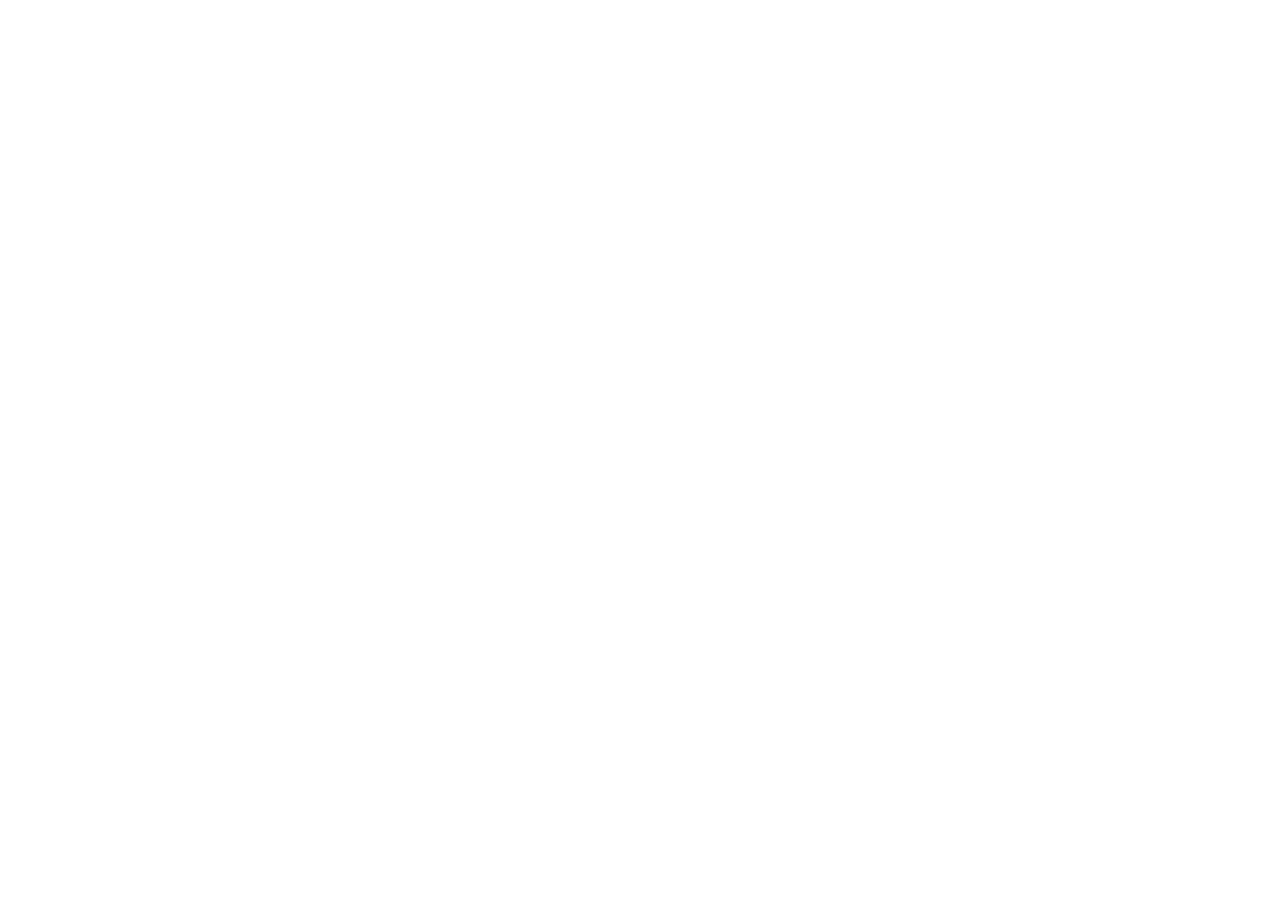
==== index.html @ d56736a8 "Initial commit" ====
<!DOCTYPE html>
<html lang="en">
  <head>
    <meta charset="UTF-8" />
    <meta http-equiv="X-UA-Compatible" content="IE=edge" />
    <meta name="viewport" content="width=device-width, initial-scale=1.0" />
    <link rel="stylesheet" href="./css/main.css" />
    <title>Starter Scss</title>
  </head>
  <body>
    <!-- HEADER -->
    <header></header>

    <!-- MAIN -->
    <main></main>

    <!-- FOOTER -->
    <footer></footer>
  </body>
</html>
---- css/main.css ----
/*! normalize.css v8.0.1 | MIT License | github.com/necolas/normalize.css */
/* Document
   ========================================================================== */
/**
 * 1. Correct the line height in all browsers.
 * 2. Prevent adjustments of font size after orientation changes in iOS.
 */
html {
  line-height: 1.15;
  /* 1 */
  -webkit-text-size-adjust: 100%;
  /* 2 */
}

/* Sections
     ========================================================================== */
/**
   * Remove the margin in all browsers.
   */
body {
  margin: 0;
}

/**
   * Render the `main` element consistently in IE.
   */
main {
  display: block;
}

/**
   * Correct the font size and margin on `h1` elements within `section` and
   * `article` contexts in Chrome, Firefox, and Safari.
   */
h1 {
  font-size: 2em;
  margin: 0.67em 0;
}

/* Grouping content
     ========================================================================== */
/**
   * 1. Add the correct box sizing in Firefox.
   * 2. Show the overflow in Edge and IE.
   */
hr {
  -webkit-box-sizing: content-box;
          box-sizing: content-box;
  /* 1 */
  height: 0;
  /* 1 */
  overflow: visible;
  /* 2 */
}

/**
   * 1. Correct the inheritance and scaling of font size in all browsers.
   * 2. Correct the odd `em` font sizing in all browsers.
   */
pre {
  font-family: monospace, monospace;
  /* 1 */
  font-size: 1em;
  /* 2 */
}

/* Text-level semantics
     ========================================================================== */
/**
   * Remove the gray background on active links in IE 10.
   */
a {
  background-color: transparent;
}

/**
   * 1. Remove the bottom border in Chrome 57-
   * 2. Add the correct text decoration in Chrome, Edge, IE, Opera, and Safari.
   */
abbr[title] {
  border-bottom: none;
  /* 1 */
  text-decoration: underline;
  /* 2 */
  -webkit-text-decoration: underline dotted;
          text-decoration: underline dotted;
  /* 2 */
}

/**
   * Add the correct font weight in Chrome, Edge, and Safari.
   */
b,
strong {
  font-weight: bolder;
}

/**
   * 1. Correct the inheritance and scaling of font size in all browsers.
   * 2. Correct the odd `em` font sizing in all browsers.
   */
code,
kbd,
samp {
  font-family: monospace, monospace;
  /* 1 */
  font-size: 1em;
  /* 2 */
}

/**
   * Add the correct font size in all browsers.
   */
small {
  font-size: 80%;
}

/**
   * Prevent `sub` and `sup` elements from affecting the line height in
   * all browsers.
   */
sub,
sup {
  font-size: 75%;
  line-height: 0;
  position: relative;
  vertical-align: baseline;
}

sub {
  bottom: -0.25em;
}

sup {
  top: -0.5em;
}

/* Embedded content
     ========================================================================== */
/**
   * Remove the border on images inside links in IE 10.
   */
img {
  border-style: none;
}

/* Forms
     ========================================================================== */
/**
   * 1. Change the font styles in all browsers.
   * 2. Remove the margin in Firefox and Safari.
   */
button,
input,
optgroup,
select,
textarea {
  font-family: inherit;
  /* 1 */
  font-size: 100%;
  /* 1 */
  line-height: 1.15;
  /* 1 */
  margin: 0;
  /* 2 */
}

/**
   * Show the overflow in IE.
   * 1. Show the overflow in Edge.
   */
button,
input {
  /* 1 */
  overflow: visible;
}

/**
   * Remove the inheritance of text transform in Edge, Firefox, and IE.
   * 1. Remove the inheritance of text transform in Firefox.
   */
button,
select {
  /* 1 */
  text-transform: none;
}

/**
   * Correct the inability to style clickable types in iOS and Safari.
   */
button,
[type="button"],
[type="reset"],
[type="submit"] {
  -webkit-appearance: button;
}

/**
   * Remove the inner border and padding in Firefox.
   */
button::-moz-focus-inner,
[type="button"]::-moz-focus-inner,
[type="reset"]::-moz-focus-inner,
[type="submit"]::-moz-focus-inner {
  border-style: none;
  padding: 0;
}

/**
   * Restore the focus styles unset by the previous rule.
   */
button:-moz-focusring,
[type="button"]:-moz-focusring,
[type="reset"]:-moz-focusring,
[type="submit"]:-moz-focusring {
  outline: 1px dotted ButtonText;
}

/**
   * Correct the padding in Firefox.
   */
fieldset {
  padding: 0.35em 0.75em 0.625em;
}

/**
   * 1. Correct the text wrapping in Edge and IE.
   * 2. Correct the color inheritance from `fieldset` elements in IE.
   * 3. Remove the padding so developers are not caught out when they zero out
   *    `fieldset` elements in all browsers.
   */
legend {
  -webkit-box-sizing: border-box;
          box-sizing: border-box;
  /* 1 */
  color: inherit;
  /* 2 */
  display: table;
  /* 1 */
  max-width: 100%;
  /* 1 */
  padding: 0;
  /* 3 */
  white-space: normal;
  /* 1 */
}

/**
   * Add the correct vertical alignment in Chrome, Firefox, and Opera.
   */
progress {
  vertical-align: baseline;
}

/**
   * Remove the default vertical scrollbar in IE 10+.
   */
textarea {
  overflow: auto;
}

/**
   * 1. Add the correct box sizing in IE 10.
   * 2. Remove the padding in IE 10.
   */
[type="checkbox"],
[type="radio"] {
  -webkit-box-sizing: border-box;
          box-sizing: border-box;
  /* 1 */
  padding: 0;
  /* 2 */
}

/**
   * Correct the cursor style of increment and decrement buttons in Chrome.
   */
[type="number"]::-webkit-inner-spin-button,
[type="number"]::-webkit-outer-spin-button {
  height: auto;
}

/**
   * 1. Correct the odd appearance in Chrome and Safari.
   * 2. Correct the outline style in Safari.
   */
[type="search"] {
  -webkit-appearance: textfield;
  /* 1 */
  outline-offset: -2px;
  /* 2 */
}

/**
   * Remove the inner padding in Chrome and Safari on macOS.
   */
[type="search"]::-webkit-search-decoration {
  -webkit-appearance: none;
}

/**
   * 1. Correct the inability to style clickable types in iOS and Safari.
   * 2. Change font properties to `inherit` in Safari.
   */
::-webkit-file-upload-button {
  -webkit-appearance: button;
  /* 1 */
  font: inherit;
  /* 2 */
}

/* Interactive
     ========================================================================== */
/*
   * Add the correct display in Edge, IE 10+, and Firefox.
   */
details {
  display: block;
}

/*
   * Add the correct display in all browsers.
   */
summary {
  display: list-item;
}

/* Misc
     ========================================================================== */
/**
   * Add the correct display in IE 10+.
   */
template {
  display: none;
}

/**
   * Add the correct display in IE 10.
   */
[hidden] {
  display: none;
}

/* Shriftlar ashetta keladi */
html {
  height: 100%;
  scroll-behavior: smooth;
  -webkit-box-sizing: border-box;
          box-sizing: border-box;
}

*,
*::before,
*::after {
  -webkit-box-sizing: border-box;
          box-sizing: border-box;
}

body {
  display: -webkit-box;
  display: -ms-flexbox;
  display: flex;
  -webkit-box-orient: vertical;
  -webkit-box-direction: normal;
      -ms-flex-direction: column;
          flex-direction: column;
  height: 100%;
  font-family: "Arial", sans-serif;
  font-size: 16px;
  line-height: 1.5;
  margin: 0;
  padding: 0;
}

img {
  max-width: 100%;
  height: auto;
  vertical-align: middle;
}

.visually-hidden {
  clip: rect(0 0 0 0);
  -webkit-clip-path: inset(50%);
          clip-path: inset(50%);
  height: 1px;
  overflow: hidden;
  position: absolute;
  white-space: nowrap;
  width: 1px;
}

.container {
  width: 100%;
  max-width: 1157px;
  margin: 0 auto;
  padding: 0 20px;
}

.button {
  padding: 0;
  margin: 0;
  text-decoration: none;
}

.main {
  -webkit-box-flex: 1;
      -ms-flex-positive: 1;
          flex-grow: 1;
}
/*# sourceMappingURL=main.css.map */
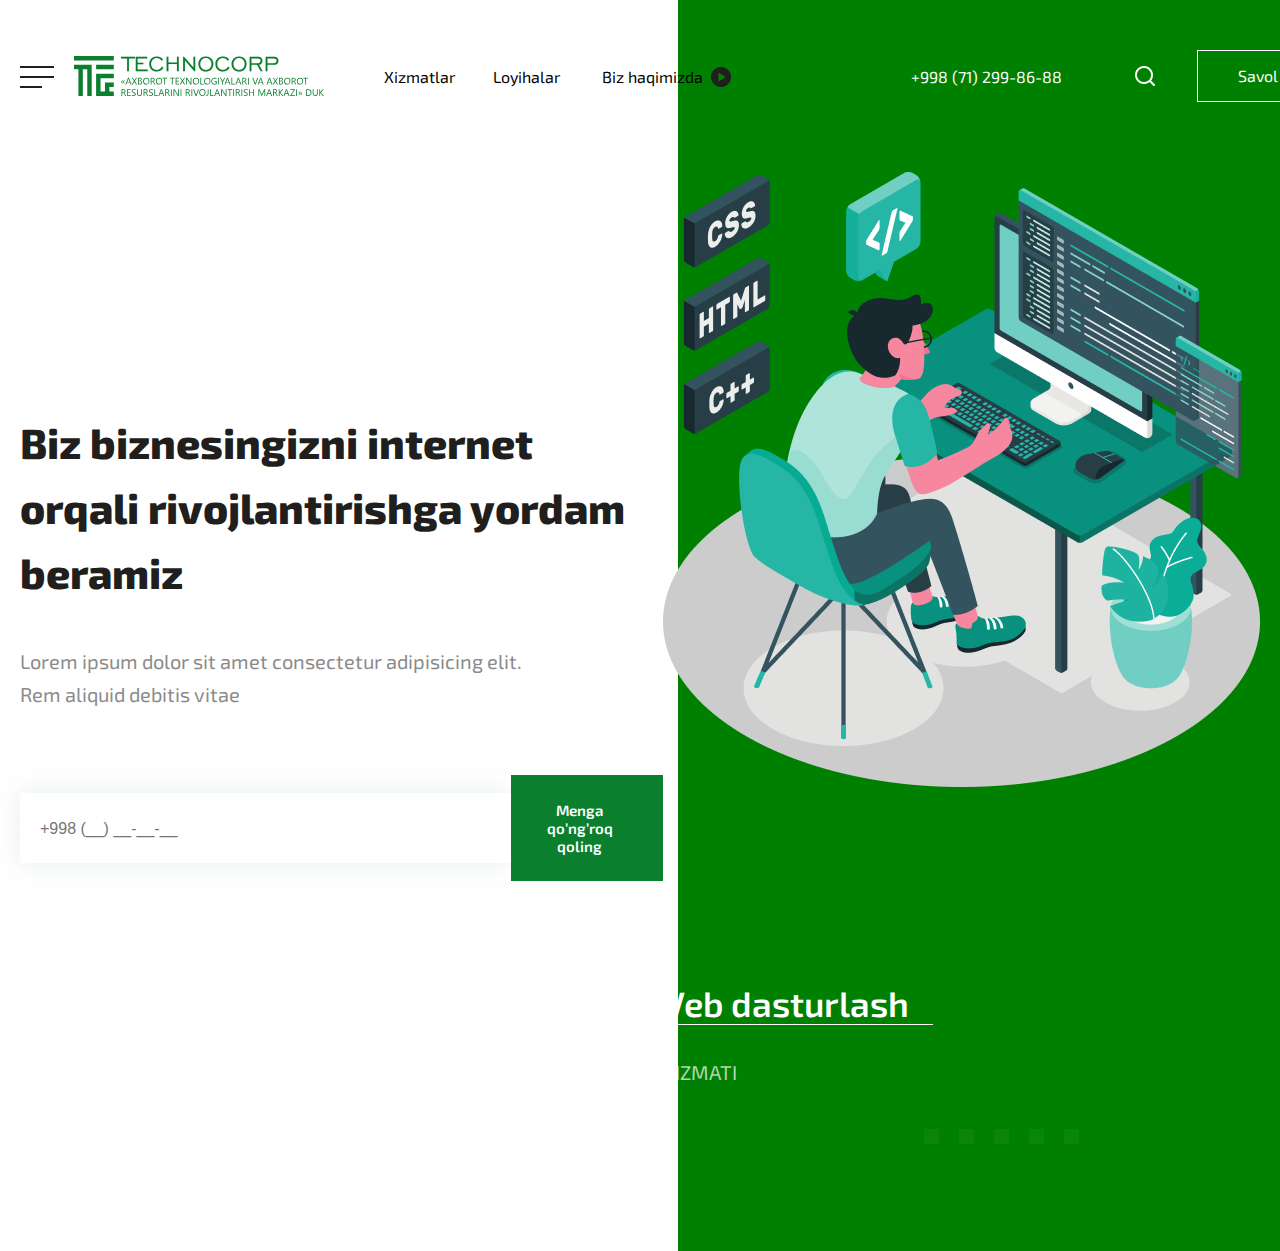
==== commit fba8b662: "hero and header finished" ====
--- a/index.html
+++ b/index.html
@@ -1,20 +1,138 @@
 <!DOCTYPE html>
 <html lang="en">
-  <head>
-    <meta charset="UTF-8" />
-    <meta http-equiv="X-UA-Compatible" content="IE=edge" />
-    <meta name="viewport" content="width=device-width, initial-scale=1.0" />
-    <link rel="stylesheet" href="./css/main.css" />
-    <title>Starter Scss</title>
-  </head>
-  <body>
-    <!-- HEADER -->
-    <header></header>
 
-    <!-- MAIN -->
-    <main></main>
+<head>
+  <meta charset="UTF-8" />
+  <meta http-equiv="X-UA-Compatible" content="IE=edge" />
+  <meta name="viewport" content="width=device-width, initial-scale=1.0" />
+  <link rel="stylesheet" href="./css/main.css" />
+  <title> TECHNOCORB </title>
+</head>
 
-    <!-- FOOTER -->
-    <footer></footer>
-  </body>
-</html>
+<body>
+  <!-- HEADER AND HERO  START-->
+  <div class="site-wrapper__header-hero">
+    <header class="site-header">
+      <div class="container">
+        <div class="site-header__wrapper">
+          <div class="site-header__start">
+            <a href="./index.html">
+              <img class="site-header__start--treeline" src="./imges/headerthreechiziq.png" width="34" height="24"
+                alt="button">
+            </a>
+            <a href="./index.html">
+              <img class="site-header__start--logo" src="./imges/TechnoCorp_Logo2 1 (1).svg" width="250" height="40"
+                alt="Technocorb logo">
+            </a>
+            <ul class="site-header__start--list">
+              <li class="site-header__start--item">
+                <a class="site-header__start--link" href="./Service.html">Xizmatlar</a>
+              </li>
+              <li class="site-header__start--item">
+                <a class="site-header__start--link" href="#">Loyihalar</a>
+              </li>
+              <li class="site-header__start--item">
+                <a class="site-header__start--link" href="#">Biz haqimizda</a>
+              </li>
+            </ul>
+          </div>
+          <div class="site-header__end__wrapper">
+            <p class="site-header__end--callnumber">+998 (71) 299-86-88</p>
+            <img class="site-header__end--imgicon" src="./imges/headersearch.icon.png" width="24" height="24"
+              alt="button">
+
+            <button class="site-header__end--button">
+              Savol berish
+            </button>
+          </div>
+        </div>
+
+      </div>
+    </header>
+    <div class="site-hero">
+      <div class="container">
+        <div class="site-hero__wrapper">
+          <div class="site-hero__start">
+            <h1 class="site-hero__start--title">Biz biznesingizni internet orqali rivojlantirishga yordam beramiz</h1>
+            <p class="site-hero__start--text">Lorem ipsum dolor sit amet consectetur adipisicing elit. Rem aliquid
+              debitis vitae</p>
+            <div class="site-hero__start__wrapper--from">
+              <form class="site-hero__start--form" action="#">
+                <input type="text" name="number" placeholder="+998 (__) __-__-__">
+
+              </form>
+              <button class="sita-hero__start--btn">
+                Menga qo’ng’roq qoling
+              </button>
+            </div>
+
+          </div>
+          <div class="site-hero__end">
+            <img src="./imges/hero__end.png" srcset="./imges/hero__end.png 1x , ./imges/hero__end@2x.png 2x" width="597"
+              height="615" alt="">
+
+            <h2 class="visually-hidden">Hero section</h2>
+            <h3 class="site-hero__end--title"> Veb dasturlash </h3>
+            <p class="site-hero__end--text">
+              XIZMATI
+            </p>
+
+            <ul class="site-hero__end--list">
+              <li class="site-hero__end--item">
+                <a class="site-hero__end--link" href="#">
+                  <svg width="15" height="15" viewBox="0 0 15 15" fill="rgba(255, 255, 255, 0.2)"
+                    xmlns="http://www.w3.org/2000/svg">
+                    <rect width="15" height="15" fill="rgba(255, 255, 255, 0.2)" fill-opacity="0.2" />
+                  </svg>
+                </a>
+              </li>
+              <li class="site-hero__end--item">
+                <a class="site-hero__end--link" href="#">
+                  <svg width="15" height="15" viewBox="0 0 15 15" fill="rgba(255, 255, 255, 0.2)"
+                    xmlns="http://www.w3.org/2000/svg">
+                    <rect width="15" height="15" fill="rgba(255, 255, 255, 0.2)" fill-opacity="0.2" />
+                  </svg>
+                </a>
+              </li>
+              <li class="site-hero__end--item">
+                <a class="site-hero__end--link" href="#">
+                  <svg width="15" height="15" viewBox="0 0 15 15" fill="rgba(255, 255, 255, 0.2)"
+                    xmlns="http://www.w3.org/2000/svg">
+                    <rect width="15" height="15" fill="rgba(255, 255, 255, 0.2)" fill-opacity="0.2" />
+                  </svg>
+                </a>
+              </li>
+              <li class="site-hero__end--item">
+                <a class="site-hero__end--link" href="#">
+                  <svg width="15" height="15" viewBox="0 0 15 15" fill="rgba(255, 255, 255, 0.2)"
+                    xmlns="http://www.w3.org/2000/svg">
+                    <rect width="15" height="15" fill="rgba(255, 255, 255, 0.2)" fill-opacity="0.2" />
+                  </svg>
+                </a>
+              </li>
+              <li class="site-hero__end--item">
+                <a class="site-hero__end--link" href="#">
+                  <svg width="15" height="15" viewBox="0 0 15 15" fill="rgba(255, 255, 255, 0.2)"
+                    xmlns="http://www.w3.org/2000/svg">
+                    <rect width="15" height="15" fill="rgba(255, 255, 255, 0.2)" fill-opacity="0.2" />
+                  </svg>
+                </a>
+              </li>
+            </ul>
+          </div>
+        </div>
+      </div>
+    </div>
+  </div>
+  <!--HEADER AND HERO  END-->
+  <!-- MAIN START-->
+  <main>
+
+  </main>
+  <!-- MAIN END-->
+
+  <!-- FOOTER -->
+  <footer></footer>
+</body>
+
+</html>--- a/css/main.css
+++ b/css/main.css
@@ -6,119 +6,106 @@
  * 2. Prevent adjustments of font size after orientation changes in iOS.
  */
 html {
-  line-height: 1.15;
-  /* 1 */
-  -webkit-text-size-adjust: 100%;
-  /* 2 */
+  line-height: 1.15; /* 1 */
+  -webkit-text-size-adjust: 100%; /* 2 */
 }
 
 /* Sections
-     ========================================================================== */
-/**
-   * Remove the margin in all browsers.
-   */
+   ========================================================================== */
+/**
+ * Remove the margin in all browsers.
+ */
 body {
   margin: 0;
 }
 
 /**
-   * Render the `main` element consistently in IE.
-   */
+ * Render the `main` element consistently in IE.
+ */
 main {
   display: block;
 }
 
 /**
-   * Correct the font size and margin on `h1` elements within `section` and
-   * `article` contexts in Chrome, Firefox, and Safari.
-   */
+ * Correct the font size and margin on `h1` elements within `section` and
+ * `article` contexts in Chrome, Firefox, and Safari.
+ */
 h1 {
   font-size: 2em;
   margin: 0.67em 0;
 }
 
 /* Grouping content
-     ========================================================================== */
-/**
-   * 1. Add the correct box sizing in Firefox.
-   * 2. Show the overflow in Edge and IE.
-   */
+   ========================================================================== */
+/**
+ * 1. Add the correct box sizing in Firefox.
+ * 2. Show the overflow in Edge and IE.
+ */
 hr {
-  -webkit-box-sizing: content-box;
-          box-sizing: content-box;
-  /* 1 */
-  height: 0;
-  /* 1 */
-  overflow: visible;
-  /* 2 */
-}
-
-/**
-   * 1. Correct the inheritance and scaling of font size in all browsers.
-   * 2. Correct the odd `em` font sizing in all browsers.
-   */
+  box-sizing: content-box; /* 1 */
+  height: 0; /* 1 */
+  overflow: visible; /* 2 */
+}
+
+/**
+ * 1. Correct the inheritance and scaling of font size in all browsers.
+ * 2. Correct the odd `em` font sizing in all browsers.
+ */
 pre {
-  font-family: monospace, monospace;
-  /* 1 */
-  font-size: 1em;
-  /* 2 */
+  font-family: monospace, monospace; /* 1 */
+  font-size: 1em; /* 2 */
 }
 
 /* Text-level semantics
-     ========================================================================== */
-/**
-   * Remove the gray background on active links in IE 10.
-   */
+   ========================================================================== */
+/**
+ * Remove the gray background on active links in IE 10.
+ */
 a {
   background-color: transparent;
 }
 
 /**
-   * 1. Remove the bottom border in Chrome 57-
-   * 2. Add the correct text decoration in Chrome, Edge, IE, Opera, and Safari.
-   */
+ * 1. Remove the bottom border in Chrome 57-
+ * 2. Add the correct text decoration in Chrome, Edge, IE, Opera, and Safari.
+ */
 abbr[title] {
-  border-bottom: none;
-  /* 1 */
-  text-decoration: underline;
-  /* 2 */
+  border-bottom: none; /* 1 */
+  text-decoration: underline; /* 2 */
   -webkit-text-decoration: underline dotted;
-          text-decoration: underline dotted;
-  /* 2 */
-}
-
-/**
-   * Add the correct font weight in Chrome, Edge, and Safari.
-   */
+          text-decoration: underline dotted; /* 2 */
+}
+
+/**
+ * Add the correct font weight in Chrome, Edge, and Safari.
+ */
 b,
 strong {
   font-weight: bolder;
 }
 
 /**
-   * 1. Correct the inheritance and scaling of font size in all browsers.
-   * 2. Correct the odd `em` font sizing in all browsers.
-   */
+ * 1. Correct the inheritance and scaling of font size in all browsers.
+ * 2. Correct the odd `em` font sizing in all browsers.
+ */
 code,
 kbd,
 samp {
-  font-family: monospace, monospace;
-  /* 1 */
-  font-size: 1em;
-  /* 2 */
-}
-
-/**
-   * Add the correct font size in all browsers.
-   */
+  font-family: monospace, monospace; /* 1 */
+  font-size: 1em; /* 2 */
+}
+
+/**
+ * Add the correct font size in all browsers.
+ */
 small {
   font-size: 80%;
 }
 
 /**
-   * Prevent `sub` and `sup` elements from affecting the line height in
-   * all browsers.
-   */
+ * Prevent `sub` and `sup` elements from affecting the line height in
+ * all browsers.
+ */
 sub,
 sup {
   font-size: 75%;
@@ -136,234 +123,333 @@
 }
 
 /* Embedded content
-     ========================================================================== */
-/**
-   * Remove the border on images inside links in IE 10.
-   */
+   ========================================================================== */
+/**
+ * Remove the border on images inside links in IE 10.
+ */
 img {
   border-style: none;
 }
 
 /* Forms
-     ========================================================================== */
-/**
-   * 1. Change the font styles in all browsers.
-   * 2. Remove the margin in Firefox and Safari.
-   */
+   ========================================================================== */
+/**
+ * 1. Change the font styles in all browsers.
+ * 2. Remove the margin in Firefox and Safari.
+ */
 button,
 input,
 optgroup,
 select,
 textarea {
-  font-family: inherit;
-  /* 1 */
-  font-size: 100%;
-  /* 1 */
-  line-height: 1.15;
-  /* 1 */
-  margin: 0;
-  /* 2 */
-}
-
-/**
-   * Show the overflow in IE.
-   * 1. Show the overflow in Edge.
-   */
+  font-family: inherit; /* 1 */
+  font-size: 100%; /* 1 */
+  line-height: 1.15; /* 1 */
+  margin: 0; /* 2 */
+}
+
+/**
+ * Show the overflow in IE.
+ * 1. Show the overflow in Edge.
+ */
 button,
-input {
-  /* 1 */
+input { /* 1 */
   overflow: visible;
 }
 
 /**
-   * Remove the inheritance of text transform in Edge, Firefox, and IE.
-   * 1. Remove the inheritance of text transform in Firefox.
-   */
+ * Remove the inheritance of text transform in Edge, Firefox, and IE.
+ * 1. Remove the inheritance of text transform in Firefox.
+ */
 button,
-select {
-  /* 1 */
+select { /* 1 */
   text-transform: none;
 }
 
 /**
-   * Correct the inability to style clickable types in iOS and Safari.
-   */
+ * Correct the inability to style clickable types in iOS and Safari.
+ */
 button,
-[type="button"],
-[type="reset"],
-[type="submit"] {
+[type=button],
+[type=reset],
+[type=submit] {
   -webkit-appearance: button;
 }
 
 /**
-   * Remove the inner border and padding in Firefox.
-   */
+ * Remove the inner border and padding in Firefox.
+ */
 button::-moz-focus-inner,
-[type="button"]::-moz-focus-inner,
-[type="reset"]::-moz-focus-inner,
-[type="submit"]::-moz-focus-inner {
+[type=button]::-moz-focus-inner,
+[type=reset]::-moz-focus-inner,
+[type=submit]::-moz-focus-inner {
   border-style: none;
   padding: 0;
 }
 
 /**
-   * Restore the focus styles unset by the previous rule.
-   */
+ * Restore the focus styles unset by the previous rule.
+ */
 button:-moz-focusring,
-[type="button"]:-moz-focusring,
-[type="reset"]:-moz-focusring,
-[type="submit"]:-moz-focusring {
+[type=button]:-moz-focusring,
+[type=reset]:-moz-focusring,
+[type=submit]:-moz-focusring {
   outline: 1px dotted ButtonText;
 }
 
 /**
-   * Correct the padding in Firefox.
-   */
+ * Correct the padding in Firefox.
+ */
 fieldset {
   padding: 0.35em 0.75em 0.625em;
 }
 
 /**
-   * 1. Correct the text wrapping in Edge and IE.
-   * 2. Correct the color inheritance from `fieldset` elements in IE.
-   * 3. Remove the padding so developers are not caught out when they zero out
-   *    `fieldset` elements in all browsers.
-   */
+ * 1. Correct the text wrapping in Edge and IE.
+ * 2. Correct the color inheritance from `fieldset` elements in IE.
+ * 3. Remove the padding so developers are not caught out when they zero out
+ *    `fieldset` elements in all browsers.
+ */
 legend {
-  -webkit-box-sizing: border-box;
-          box-sizing: border-box;
-  /* 1 */
-  color: inherit;
-  /* 2 */
-  display: table;
-  /* 1 */
-  max-width: 100%;
-  /* 1 */
-  padding: 0;
-  /* 3 */
-  white-space: normal;
-  /* 1 */
-}
-
-/**
-   * Add the correct vertical alignment in Chrome, Firefox, and Opera.
-   */
+  box-sizing: border-box; /* 1 */
+  color: inherit; /* 2 */
+  display: table; /* 1 */
+  max-width: 100%; /* 1 */
+  padding: 0; /* 3 */
+  white-space: normal; /* 1 */
+}
+
+/**
+ * Add the correct vertical alignment in Chrome, Firefox, and Opera.
+ */
 progress {
   vertical-align: baseline;
 }
 
 /**
-   * Remove the default vertical scrollbar in IE 10+.
-   */
+ * Remove the default vertical scrollbar in IE 10+.
+ */
 textarea {
   overflow: auto;
 }
 
 /**
-   * 1. Add the correct box sizing in IE 10.
-   * 2. Remove the padding in IE 10.
-   */
-[type="checkbox"],
-[type="radio"] {
-  -webkit-box-sizing: border-box;
-          box-sizing: border-box;
-  /* 1 */
-  padding: 0;
-  /* 2 */
-}
-
-/**
-   * Correct the cursor style of increment and decrement buttons in Chrome.
-   */
-[type="number"]::-webkit-inner-spin-button,
-[type="number"]::-webkit-outer-spin-button {
+ * 1. Add the correct box sizing in IE 10.
+ * 2. Remove the padding in IE 10.
+ */
+[type=checkbox],
+[type=radio] {
+  box-sizing: border-box; /* 1 */
+  padding: 0; /* 2 */
+}
+
+/**
+ * Correct the cursor style of increment and decrement buttons in Chrome.
+ */
+[type=number]::-webkit-inner-spin-button,
+[type=number]::-webkit-outer-spin-button {
   height: auto;
 }
 
 /**
-   * 1. Correct the odd appearance in Chrome and Safari.
-   * 2. Correct the outline style in Safari.
-   */
-[type="search"] {
-  -webkit-appearance: textfield;
-  /* 1 */
-  outline-offset: -2px;
-  /* 2 */
-}
-
-/**
-   * Remove the inner padding in Chrome and Safari on macOS.
-   */
-[type="search"]::-webkit-search-decoration {
+ * 1. Correct the odd appearance in Chrome and Safari.
+ * 2. Correct the outline style in Safari.
+ */
+[type=search] {
+  -webkit-appearance: textfield; /* 1 */
+  outline-offset: -2px; /* 2 */
+}
+
+/**
+ * Remove the inner padding in Chrome and Safari on macOS.
+ */
+[type=search]::-webkit-search-decoration {
   -webkit-appearance: none;
 }
 
 /**
-   * 1. Correct the inability to style clickable types in iOS and Safari.
-   * 2. Change font properties to `inherit` in Safari.
-   */
+ * 1. Correct the inability to style clickable types in iOS and Safari.
+ * 2. Change font properties to `inherit` in Safari.
+ */
 ::-webkit-file-upload-button {
-  -webkit-appearance: button;
-  /* 1 */
-  font: inherit;
-  /* 2 */
+  -webkit-appearance: button; /* 1 */
+  font: inherit; /* 2 */
 }
 
 /* Interactive
-     ========================================================================== */
+   ========================================================================== */
 /*
-   * Add the correct display in Edge, IE 10+, and Firefox.
-   */
+ * Add the correct display in Edge, IE 10+, and Firefox.
+ */
 details {
   display: block;
 }
 
 /*
-   * Add the correct display in all browsers.
-   */
+ * Add the correct display in all browsers.
+ */
 summary {
   display: list-item;
 }
 
 /* Misc
-     ========================================================================== */
-/**
-   * Add the correct display in IE 10+.
-   */
+   ========================================================================== */
+/**
+ * Add the correct display in IE 10+.
+ */
 template {
   display: none;
 }
 
 /**
-   * Add the correct display in IE 10.
-   */
+ * Add the correct display in IE 10.
+ */
 [hidden] {
   display: none;
 }
 
 /* Shriftlar ashetta keladi */
+@font-face {
+  font-family: "Exo 2";
+  src: url("../fonts/Exo2-ExtraLightItalic.woff2") format("woff2"), url("../fonts/Exo2-ExtraLightItalic.woff") format("woff");
+  font-weight: 200;
+  font-style: italic;
+  font-display: swap;
+}
+@font-face {
+  font-family: "Exo 2";
+  src: url("../fonts/Exo2-BlackItalic.woff2") format("woff2"), url("../fonts/Exo2-BlackItalic.woff") format("woff");
+  font-weight: 900;
+  font-style: italic;
+  font-display: swap;
+}
+@font-face {
+  font-family: "Exo 2";
+  src: url("../fonts/Exo2-Bold.woff2") format("woff2"), url("../fonts/Exo2-Bold.woff") format("woff");
+  font-weight: bold;
+  font-style: normal;
+  font-display: swap;
+}
+@font-face {
+  font-family: "Exo 2";
+  src: url("../fonts/Exo2-ExtraLight.woff2") format("woff2"), url("../fonts/Exo2-ExtraLight.woff") format("woff");
+  font-weight: 200;
+  font-style: normal;
+  font-display: swap;
+}
+@font-face {
+  font-family: "Exo 2";
+  src: url("../fonts/Exo2-BoldItalic.woff2") format("woff2"), url("../fonts/Exo2-BoldItalic.woff") format("woff");
+  font-weight: bold;
+  font-style: italic;
+  font-display: swap;
+}
+@font-face {
+  font-family: "Exo 2";
+  src: url("../fonts/Exo2-ExtraBoldItalic.woff2") format("woff2"), url("../fonts/Exo2-ExtraBoldItalic.woff") format("woff");
+  font-weight: bold;
+  font-style: italic;
+  font-display: swap;
+}
+@font-face {
+  font-family: "Exo 2";
+  src: url("../fonts/Exo2-Black.woff2") format("woff2"), url("../fonts/Exo2-Black.woff") format("woff");
+  font-weight: 900;
+  font-style: normal;
+  font-display: swap;
+}
+@font-face {
+  font-family: "Exo 2";
+  src: url("../fonts/Exo2-ExtraBold.woff2") format("woff2"), url("../fonts/Exo2-ExtraBold.woff") format("woff");
+  font-weight: bold;
+  font-style: normal;
+  font-display: swap;
+}
+@font-face {
+  font-family: "Exo 2";
+  src: url("../fonts/Exo2-SemiBoldItalic.woff2") format("woff2"), url("../fonts/Exo2-SemiBoldItalic.woff") format("woff");
+  font-weight: 600;
+  font-style: italic;
+  font-display: swap;
+}
+@font-face {
+  font-family: "Exo 2";
+  src: url("../fonts/Exo2-Light.woff2") format("woff2"), url("../fonts/Exo2-Light.woff") format("woff");
+  font-weight: 300;
+  font-style: normal;
+  font-display: swap;
+}
+@font-face {
+  font-family: "Exo 2";
+  src: url("../fonts/Exo2-MediumItalic.woff2") format("woff2"), url("../fonts/Exo2-MediumItalic.woff") format("woff");
+  font-weight: 500;
+  font-style: italic;
+  font-display: swap;
+}
+@font-face {
+  font-family: "Exo 2";
+  src: url("../fonts/Exo2-Regular.woff2") format("woff2"), url("../fonts/Exo2-Regular.woff") format("woff");
+  font-weight: normal;
+  font-style: normal;
+  font-display: swap;
+}
+@font-face {
+  font-family: "Exo 2";
+  src: url("../fonts/Exo2-LightItalic.woff2") format("woff2"), url("../fonts/Exo2-LightItalic.woff") format("woff");
+  font-weight: 300;
+  font-style: italic;
+  font-display: swap;
+}
+@font-face {
+  font-family: "Exo 2";
+  src: url("../fonts/Exo2-Thin.woff2") format("woff2"), url("../fonts/Exo2-Thin.woff") format("woff");
+  font-weight: 100;
+  font-style: normal;
+  font-display: swap;
+}
+@font-face {
+  font-family: "Exo 2";
+  src: url("../fonts/Exo2-SemiBold.woff2") format("woff2"), url("../fonts/Exo2-SemiBold.woff") format("woff");
+  font-weight: 600;
+  font-style: normal;
+  font-display: swap;
+}
+@font-face {
+  font-family: "Exo 2";
+  src: url("../fonts/Exo2-ThinItalic.woff2") format("woff2"), url("../fonts/Exo2-ThinItalic.woff") format("woff");
+  font-weight: 100;
+  font-style: italic;
+  font-display: swap;
+}
+@font-face {
+  font-family: "Exo 2";
+  src: url("../fonts/Exo2-Medium.woff2") format("woff2"), url("../fonts/Exo2-Medium.woff") format("woff");
+  font-weight: 500;
+  font-style: normal;
+  font-display: swap;
+}
+@font-face {
+  font-family: "Exo 2";
+  src: url("../fonts/Exo2-Italic.woff2") format("woff2"), url("../fonts/Exo2-Italic.woff") format("woff");
+  font-weight: normal;
+  font-style: italic;
+  font-display: swap;
+}
 html {
   height: 100%;
   scroll-behavior: smooth;
-  -webkit-box-sizing: border-box;
-          box-sizing: border-box;
+  box-sizing: border-box;
 }
 
 *,
 *::before,
 *::after {
-  -webkit-box-sizing: border-box;
-          box-sizing: border-box;
+  box-sizing: border-box;
 }
 
 body {
-  display: -webkit-box;
-  display: -ms-flexbox;
-  display: flex;
-  -webkit-box-orient: vertical;
-  -webkit-box-direction: normal;
-      -ms-flex-direction: column;
-          flex-direction: column;
+  display: flex;
+  flex-direction: column;
   height: 100%;
   font-family: "Arial", sans-serif;
   font-size: 16px;
@@ -373,7 +459,6 @@
 }
 
 img {
-  max-width: 100%;
   height: auto;
   vertical-align: middle;
 }
@@ -391,7 +476,7 @@
 
 .container {
   width: 100%;
-  max-width: 1157px;
+  max-width: 1399px;
   margin: 0 auto;
   padding: 0 20px;
 }
@@ -402,9 +487,433 @@
   text-decoration: none;
 }
 
+.site-wrapper__header-hero {
+  padding-top: 50px;
+  width: 100%;
+  background: linear-gradient(to right, #FFFFFF 53%, green 47%);
+}
+
+.site-header__wrapper {
+  display: flex;
+  align-items: center;
+}
+
+.site-header__start {
+  display: flex;
+  align-items: center;
+}
+
+.site-header__start--logo {
+  width: 250px;
+  height: 40px;
+  margin-left: 20px;
+  margin-right: 20px;
+}
+
+.site-header__start--list {
+  display: flex;
+  margin-right: 0px;
+  align-items: center;
+  justify-content: space-between;
+  text-decoration: none;
+  list-style-type: none;
+  gap: 0px;
+  position: relative;
+}
+
+.site-header__start--list::after {
+  content: url("../../imges/headervideo.icon.png");
+  position: absolute;
+  right: -20px;
+  top: 0px;
+}
+
+.site-header__start--item {
+  width: 109px;
+  font-family: "Exo 2";
+  font-style: normal;
+  font-weight: 400;
+  font-size: 16px;
+  line-height: 19px;
+  position: relative;
+}
+
+.site-header__start--link:hover {
+  color: #0A7F2E;
+}
+
+.site-header__start--item:hover::after {
+  content: url("../../imges/header-rigthhover.png");
+  width: 7px;
+  height: 36px;
+  position: absolute;
+  top: -10px;
+  right: 25px;
+}
+
+.site-header__start--item:hover::before {
+  content: url("../../imges/header-lefthover.png");
+  width: 7px;
+  height: 36px;
+  position: absolute;
+  top: -10px;
+  left: -15px;
+}
+
+.site-header__start--item:last-child:hover::after {
+  content: url("../../imges/header-rigthhover.png");
+  width: 7px;
+  height: 36px;
+  position: absolute;
+  top: -10px;
+  right: -5px;
+}
+
+.site-header__start--link {
+  width: 101px;
+  color: #000;
+  text-decoration: none;
+}
+
+.site-header__end--imgicon {
+  margin-right: 40px;
+}
+
+.site-header__end__wrapper {
+  display: flex;
+  align-items: center;
+  margin-left: 200px;
+}
+
+.site-header__end--callnumber {
+  width: 169px;
+  margin-right: 53px;
+  font-family: "Exo 2";
+  font-style: normal;
+  font-weight: 400;
+  font-size: 16px;
+  line-height: 19px;
+  color: #FFFFFF;
+}
+
+.site-header__end--button {
+  width: 179px;
+  padding: 15px 41px 16px 33px;
+  background: none;
+  border: 1px solid #FFFFFF;
+  font-family: "Exo 2";
+  font-style: normal;
+  font-weight: 400;
+  font-size: 16px;
+  line-height: 19px;
+  color: #FFFFFF;
+}
+
 .main {
-  -webkit-box-flex: 1;
-      -ms-flex-positive: 1;
-          flex-grow: 1;
-}
-/*# sourceMappingURL=main.css.map */+  flex-grow: 1;
+}
+
+.site-hero {
+  padding-top: 0px;
+}
+
+.site-hero__wrapper {
+  display: flex;
+  align-items: center;
+  justify-content: space-between;
+  padding-top: 10px;
+  padding-bottom: 100px;
+}
+
+.site-hero__start--title {
+  width: 620px;
+  margin-bottom: 40px;
+  font-family: "Exo 2";
+  font-style: normal;
+  font-weight: 700;
+  font-size: 42px;
+  line-height: 65px;
+  color: #201F1E;
+}
+
+.site-hero__start--text {
+  width: 540px;
+  margin-bottom: 64px;
+  font-family: "Exo 2";
+  font-style: normal;
+  font-weight: 400;
+  font-size: 20px;
+  line-height: 163%;
+  color: #8A8A8A;
+}
+
+.site-hero__start__wrapper--from {
+  display: flex;
+  align-items: center;
+}
+
+.site-hero__start--form input {
+  height: 70px;
+  border: none;
+  padding: 26px 264px 24px 20px;
+  margin: 0px;
+  background: #FFFFFF;
+  box-shadow: 0px 0px 30px rgba(9, 103, 38, 0.1);
+}
+
+.sita-hero__start--btn {
+  background-color: #0A7F2E;
+  padding: 26px 31px 26px 16px;
+  border: none;
+  margin: 0px;
+  font-family: "Exo 2";
+  font-style: normal;
+  font-weight: 600;
+  font-size: 15px;
+  line-height: 18px;
+  color: #FFFFFF;
+}
+
+.site-hero__end img {
+  margin-top: 60px;
+  margin-bottom: 70px;
+}
+
+.site-hero__end--title {
+  width: 270px;
+  font-family: "Exo 2";
+  font-style: normal;
+  font-weight: 600;
+  font-size: 35px;
+  line-height: 42px;
+  color: #FFFFFF;
+  padding-top: 90px;
+  border-bottom: 1px solid #fff;
+}
+
+.site-hero__end--text {
+  font-family: "Exo 2";
+  font-style: normal;
+  font-weight: 400;
+  font-size: 20px;
+  line-height: 24px;
+  color: rgba(255, 255, 255, 0.7);
+}
+
+.site-hero__end--list {
+  width: 155px;
+  gap: 20px;
+  margin: 0 auto;
+  margin-top: 43px;
+  list-style-type: none;
+  text-decoration: none;
+  display: flex;
+  justify-content: space-between;
+}
+
+.site-hero__end--link:hover {
+  background-color: #fff;
+}
+
+.site-hero {
+  padding-top: 0px;
+}
+
+.site-hero__wrapper {
+  display: flex;
+  align-items: center;
+  justify-content: space-between;
+  padding-top: 10px;
+  padding-bottom: 100px;
+}
+
+.site-hero__start--title {
+  width: 620px;
+  margin-bottom: 40px;
+  font-family: "Exo 2";
+  font-style: normal;
+  font-weight: 700;
+  font-size: 42px;
+  line-height: 65px;
+  color: #201F1E;
+}
+
+.site-hero__start--text {
+  width: 540px;
+  margin-bottom: 64px;
+  font-family: "Exo 2";
+  font-style: normal;
+  font-weight: 400;
+  font-size: 20px;
+  line-height: 163%;
+  color: #8A8A8A;
+}
+
+.site-hero__start__wrapper--from {
+  display: flex;
+  align-items: center;
+}
+
+.site-hero__start--form input {
+  height: 70px;
+  border: none;
+  padding: 26px 264px 24px 20px;
+  margin: 0px;
+  background: #FFFFFF;
+  box-shadow: 0px 0px 30px rgba(9, 103, 38, 0.1);
+}
+
+.sita-hero__start--btn {
+  background-color: #0A7F2E;
+  padding: 26px 31px 26px 16px;
+  border: none;
+  margin: 0px;
+  font-family: "Exo 2";
+  font-style: normal;
+  font-weight: 600;
+  font-size: 15px;
+  line-height: 18px;
+  color: #FFFFFF;
+}
+
+.site-hero__end img {
+  margin-top: 60px;
+  margin-bottom: 70px;
+}
+
+.site-hero__end--title {
+  width: 270px;
+  font-family: "Exo 2";
+  font-style: normal;
+  font-weight: 600;
+  font-size: 35px;
+  line-height: 42px;
+  color: #FFFFFF;
+  padding-top: 90px;
+  border-bottom: 1px solid #fff;
+}
+
+.site-hero__end--text {
+  font-family: "Exo 2";
+  font-style: normal;
+  font-weight: 400;
+  font-size: 20px;
+  line-height: 24px;
+  color: rgba(255, 255, 255, 0.7);
+}
+
+.site-hero__end--list {
+  width: 155px;
+  gap: 20px;
+  margin: 0 auto;
+  margin-top: 43px;
+  list-style-type: none;
+  text-decoration: none;
+  display: flex;
+  justify-content: space-between;
+}
+
+.site-hero__end--link:hover {
+  background-color: #fff;
+}
+
+.service-header {
+  margin-top: 50px;
+}
+
+.service-header__end--callnumber {
+  color: black;
+  width: 169px;
+  margin-right: 53px;
+  font-family: "Exo 2";
+  font-style: normal;
+  font-weight: 400;
+  font-size: 16px;
+  line-height: 19px;
+}
+
+.service-header__end--button {
+  width: 179px;
+  padding: 15px 41px 16px 33px;
+  background: none;
+  border: 1px solid #000;
+  font-family: "Exo 2";
+  font-style: normal;
+  font-weight: 400;
+  font-size: 16px;
+  line-height: 19px;
+  color: black;
+}
+
+.service-title {
+  font-family: "Exo 2";
+  font-style: normal;
+  font-weight: 600;
+  font-size: 24px;
+  line-height: 29px;
+  color: #0A7F2E;
+  padding-left: 10px;
+  padding-top: 0px;
+  border-left: 3px solid #CCC;
+}
+
+.service__boxes {
+  display: flex;
+  justify-content: space-between;
+  align-items: center;
+  flex-wrap: wrap;
+  margin-top: 70px;
+}
+
+.service__box {
+  width: 310px;
+  height: 350px;
+  padding-left: 30px;
+  padding-top: 30px;
+  padding-bottom: 60px;
+  margin-bottom: 50px;
+  background-color: #FFFFFF;
+  border: 2px solid #fff;
+  box-shadow: 0px 0px 20px rgba(10, 127, 46, 0.2);
+  position: relative;
+}
+
+.service__box:hover {
+  border: 2px dashed #0A7F2E;
+}
+
+.service__secondboxes {
+  display: flex;
+  justify-content: space-between;
+  align-items: center;
+  flex-wrap: wrap;
+}
+
+.service__box--heading {
+  width: 330px;
+  margin-top: 30px;
+  margin-bottom: 120px;
+  font-family: "Exo 2";
+  font-style: normal;
+  font-weight: 600;
+  font-size: 36px;
+  line-height: 50px;
+  color: #201F1E;
+}
+
+.service__box--heading::after {
+  content: url("../../imges/circles.png");
+  width: 85px;
+  height: 85px;
+  position: absolute;
+  bottom: 10px;
+  right: 10px;
+}
+
+.two h5 {
+  width: 290px;
+}
+
+.three h5 {
+  width: 290px;
+}/*# sourceMappingURL=main.css.map */